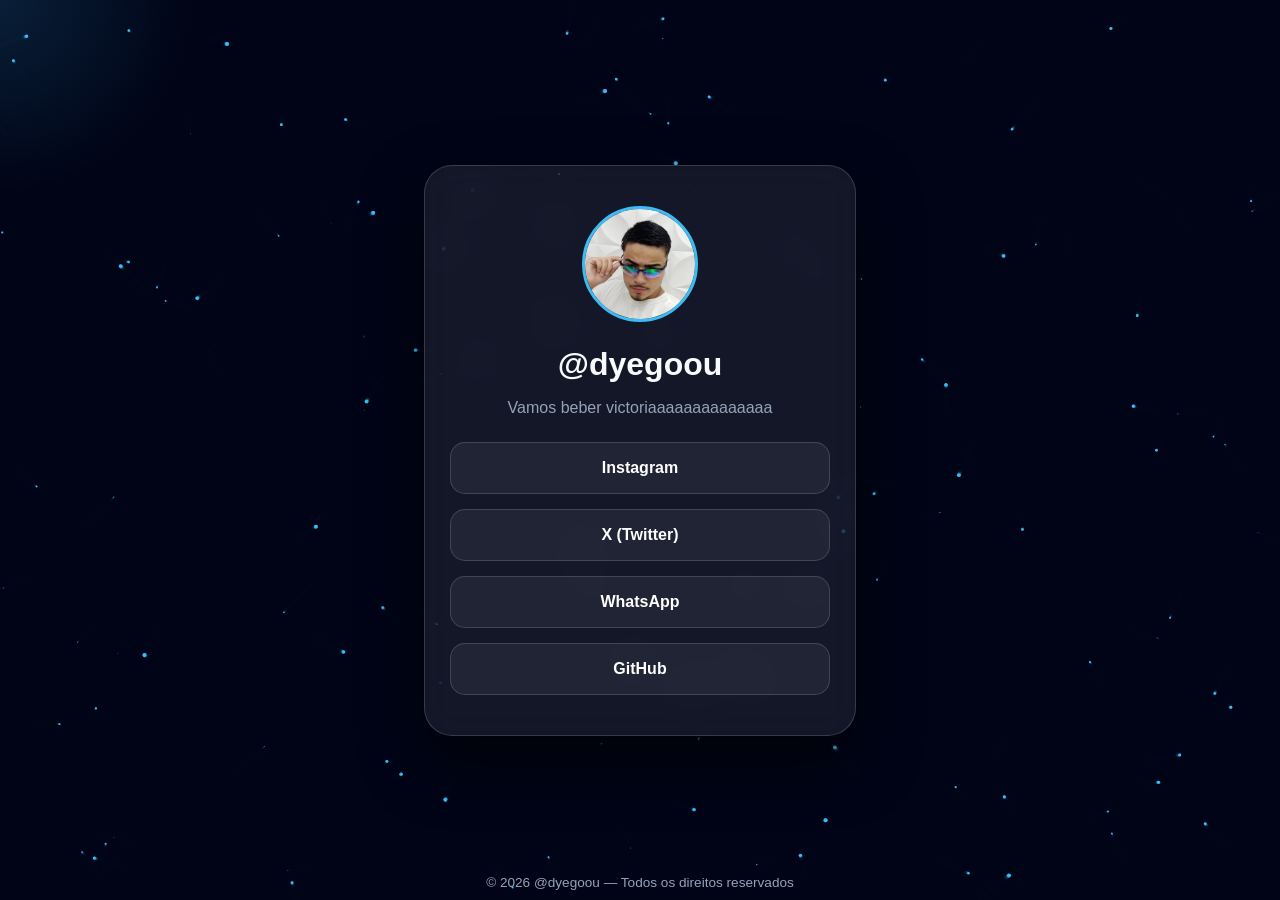
==== index.html @ 16190c2d "Added image download" ====
<!DOCTYPE html>
<html lang="pt-br">
<head>
<meta charset="UTF-8">
<meta name="viewport" content="width=device-width, initial-scale=1.0">
<link rel="icon" href="images/dyegoou.webp" type="image/webp">
<title>@dyegoou | Links</title>

<style>
:root {
    --bg-dark: #0f172a;
    --bg-secondary: #1e293b;
    --accent: #38bdf8;
    --text: #f8fafc;
}

body {
    margin: 0;
    font-family: 'Inter', sans-serif;
    color: var(--text);
    overflow: hidden;
    background: radial-gradient(circle at top, #1e293b, #020617);
}

/* CANVAS */
#bgCanvas {
    position: fixed;
    width: 100%;
    height: 100%;
    z-index: -1;
}

/* GLOW DO MOUSE */
.glow {
    position: fixed;
    width: 400px;
    height: 400px;
    background: radial-gradient(circle, rgba(56,189,248,0.15), transparent 70%);
    pointer-events: none;
    transform: translate(-50%, -50%);
}

/* CENTRALIZA */
.wrapper {
    display: flex;
    justify-content: center;
    align-items: center;
    height: 100vh;
}

/* CARD */
.container {
    width: 100%;
    max-width: 380px;
    text-align: center;
    padding: 40px 25px;
    border-radius: 28px;
    background: rgba(255,255,255,0.08);
    backdrop-filter: blur(18px);
    border: 1px solid rgba(255,255,255,0.15);
    box-shadow: 0 25px 60px rgba(0,0,0,0.6);
}

/* PERFIL */
.profile-img {
    width: 110px;
    height: 110px;
    border-radius: 50%;
    border: 3px solid var(--accent);
    margin-bottom: 20px;
    cursor: pointer;
    transition: 0.3s;
}

.profile-img:hover {
    transform: scale(1.1);
}

/* TEXTOS */
h1 { margin: 0; }
p { color: #94a3b8; }

/* LINKS */
.links {
    display: flex;
    flex-direction: column;
    gap: 15px;
    margin-top: 25px;
}

.link-card {
    padding: 16px;
    border-radius: 15px;
    text-decoration: none;
    color: white;
    font-weight: 600;
    background: rgba(255,255,255,0.06);
    border: 1px solid rgba(255,255,255,0.15);
    transition: 0.3s;
}

.link-card:hover {
    transform: translateY(-4px);
}

/* CORES VIVAS */
/* CORES VIVAS */
.instagram:hover {
    background: linear-gradient(45deg,#E1306C,#F77737);
    box-shadow: 0 0 20px #E1306C;
}

.x:hover {
    background: #000000;
    box-shadow: 0 0 20px #ffffff;
}

.github:hover {
    background: #171515;
    box-shadow: 0 0 20px #ffffff;
}

.whatsapp:hover {
    background: #25D366;
    box-shadow: 0 0 20px #25D366;
}

/* LIGHTBOX */
.image-overlay {
    display: none;
    position: fixed;
    inset: 0;

    /* FUNDO QUASE TRANSPARENTE */
    background: rgba(15, 23, 42, 0.15); /* leve tom escuro elegante */

    /* BLUR SUAVE */
    backdrop-filter: blur(8px);
    -webkit-backdrop-filter: blur(8px);

    justify-content: center;
    align-items: center;
}

/* IMAGE DOWNLOAD*/
.download-btn {
    position: absolute;
    top: 25px;
    right: 90px;

    width: 50px;
    height: 50px;

    border-radius: 50%;
    text-decoration: none;
    font-size: 22px;

    display: flex;
    align-items: center;
    justify-content: center;

    color: white;
    background: rgba(255,255,255,0.08);
    backdrop-filter: blur(10px);

    border: 1px solid rgba(255,255,255,0.2);

    transition: 0.3s;
}
    
.expanded-img {
    max-width: 85%;
    border-radius: 20px;
    transform: scale(0.7);
    transition: 0.3s;
}

.close-btn {
    position: absolute;
    top: 20px;
    right: 25px;
    font-size: 30px;
    cursor: pointer;
}

/* FOOTER */
footer {
    position: fixed;
    bottom: 10px;
    width: 100%;
    text-align: center;
    font-size: 0.85rem;
    color: #94a3b8;
}
</style>
</head>

<body>

<canvas id="bgCanvas"></canvas>
<div class="glow" id="glow"></div>

<div class="wrapper">
<div class="container">

<img src="images/dyegoou.webp" class="profile-img" id="profilePic">

<h1>@dyegoou</h1>
<p>Vamos beber victoriaaaaaaaaaaaaaa</p>

<div class="links">
    <a href="https://instagram.com/dyegoou" class="link-card instagram" target="_blank">Instagram</a>
    <a href="https://x.com/dyegoouu" class="link-card x" target="_blank">X (Twitter)</a>
    <a href="https://wa.me/11932078062" class="link-card whatsapp" target="_blank">WhatsApp</a>
    <a href="https://github.com/yShepherd" class="link-card github" target="_blank">GitHub</a>
</div>

</div>
</div>

<footer>
© 2026 @dyegoou — Todos os direitos reservados
</footer>

<div class="image-overlay" id="overlay">
    <span class="close-btn" id="closeBtn">&times;</span>
    
    <a href="images/dyegoou.webp" download class="download-btn">⬇</a>

    <img src="images/dyegoou.webp" class="expanded-img" id="fullImg">
</div>

<script>
/* FUNDO ESCURO COM PARTÍCULAS */
const canvas = document.getElementById("bgCanvas");
const ctx = canvas.getContext("2d");

canvas.width = innerWidth;
canvas.height = innerHeight;

let particles = [];

for (let i = 0; i < 150; i++) {
    particles.push({
        x: Math.random() * canvas.width,
        y: Math.random() * canvas.height,
        size: Math.random() * 2,
        speedX: Math.random() - 0.5,
        speedY: Math.random() - 0.5
    });
}

function animate() {
    ctx.fillStyle = "rgba(2,6,23,0.4)";
    ctx.fillRect(0, 0, canvas.width, canvas.height);

    particles.forEach(p => {
        p.x += p.speedX;
        p.y += p.speedY;

        if (p.x < 0 || p.x > canvas.width) p.speedX *= -1;
        if (p.y < 0 || p.y > canvas.height) p.speedY *= -1;

        ctx.beginPath();
        ctx.arc(p.x, p.y, p.size, 0, Math.PI * 2);
        ctx.fillStyle = "#38bdf8";
        ctx.fill();
    });

    requestAnimationFrame(animate);
}

animate();

/* GLOW DO MOUSE */
const glow = document.getElementById("glow");

document.addEventListener("mousemove", e => {
    glow.style.left = e.clientX + "px";
    glow.style.top = e.clientY + "px";
});

/* LIGHTBOX */
const profilePic = document.getElementById('profilePic');
const overlay = document.getElementById('overlay');
const closeBtn = document.getElementById('closeBtn');
const fullImg = document.getElementById('fullImg');

profilePic.onclick = () => {
    overlay.style.display = 'flex';
    setTimeout(() => fullImg.style.transform = 'scale(1)', 10);
};

function closeLightbox() {
    fullImg.style.transform = 'scale(0.7)';
    setTimeout(() => overlay.style.display = 'none', 300);
}

closeBtn.onclick = closeLightbox;

overlay.onclick = (e) => {
    if (e.target !== fullImg) closeLightbox();
};
</script>

</body>
</html>
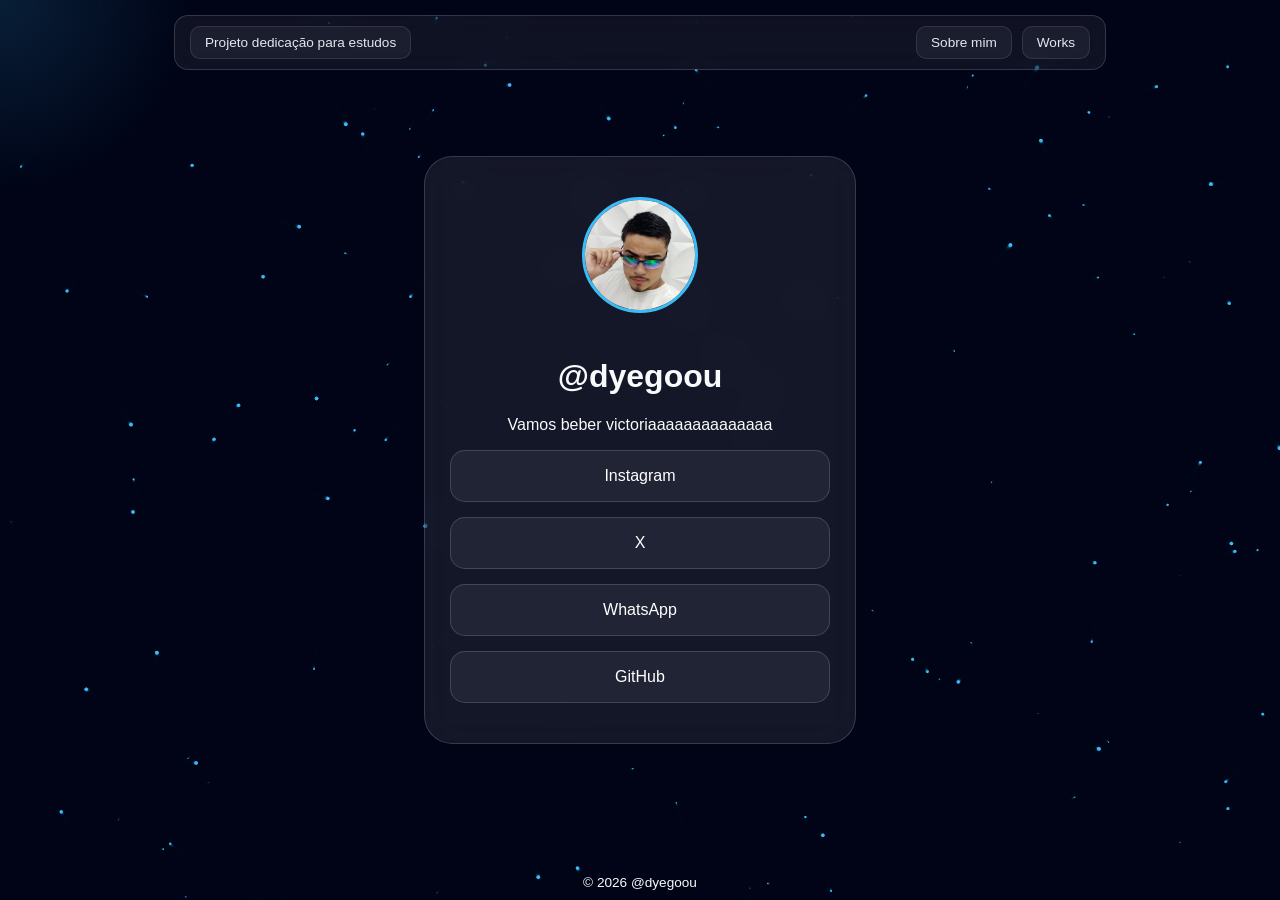
==== commit fd75f5d1: "Implement topbar for navigation and style updates Added a topbar for navigation and adjusted styles." ====
--- a/index.html
+++ b/index.html
@@ -22,6 +22,50 @@
     background: radial-gradient(circle at top, #1e293b, #020617);
 }
 
+/* ===== TOPBAR CORRIGIDA ===== */
+.topbar {
+    position: fixed;
+    top: 15px;
+    left: 50%;
+    transform: translateX(-50%);
+    width: 90%;
+    max-width: 900px;
+
+    display: flex;
+    justify-content: space-between;
+    align-items: center;
+
+    padding: 10px 15px;
+
+    border-radius: 14px;
+    background: rgba(255,255,255,0.06);
+    backdrop-filter: blur(15px);
+    border: 1px solid rgba(255,255,255,0.15);
+
+    z-index: 999;
+}
+
+.topbar a {
+    padding: 8px 14px;
+    border-radius: 10px;
+    background: rgba(255,255,255,0.05);
+    border: 1px solid rgba(255,255,255,0.1);
+    color: #e2e8f0;
+    text-decoration: none;
+    font-size: 0.85rem;
+    transition: 0.3s;
+}
+
+.topbar a:hover {
+    background: rgba(56,189,248,0.2);
+    color: var(--accent);
+}
+
+.topbar-right {
+    display: flex;
+    gap: 10px;
+}
+
 /* CANVAS */
 #bgCanvas {
     position: fixed;
@@ -30,7 +74,7 @@
     z-index: -1;
 }
 
-/* GLOW DO MOUSE */
+/* GLOW */
 .glow {
     position: fixed;
     width: 400px;
@@ -58,7 +102,6 @@
     background: rgba(255,255,255,0.08);
     backdrop-filter: blur(18px);
     border: 1px solid rgba(255,255,255,0.15);
-    box-shadow: 0 25px 60px rgba(0,0,0,0.6);
 }
 
 /* PERFIL */
@@ -69,105 +112,48 @@
     border: 3px solid var(--accent);
     margin-bottom: 20px;
     cursor: pointer;
-    transition: 0.3s;
-}
-
-.profile-img:hover {
-    transform: scale(1.1);
-}
-
-/* TEXTOS */
-h1 { margin: 0; }
-p { color: #94a3b8; }
+}
 
 /* LINKS */
 .links {
     display: flex;
     flex-direction: column;
     gap: 15px;
-    margin-top: 25px;
-}
-
+}
+
+/* BOTÕES */
 .link-card {
     padding: 16px;
     border-radius: 15px;
     text-decoration: none;
     color: white;
-    font-weight: 600;
     background: rgba(255,255,255,0.06);
     border: 1px solid rgba(255,255,255,0.15);
-    transition: 0.3s;
-}
-
-.link-card:hover {
-    transform: translateY(-4px);
-}
-
-/* CORES VIVAS */
-/* CORES VIVAS */
-.instagram:hover {
-    background: linear-gradient(45deg,#E1306C,#F77737);
-    box-shadow: 0 0 20px #E1306C;
-}
-
-.x:hover {
-    background: #000000;
-    box-shadow: 0 0 20px #ffffff;
-}
-
-.github:hover {
-    background: #171515;
-    box-shadow: 0 0 20px #ffffff;
-}
-
-.whatsapp:hover {
-    background: #25D366;
-    box-shadow: 0 0 20px #25D366;
-}
+}
+
+/* CORES */
+.instagram:hover { background: #E1306C; }
+.x:hover { background: #000; }
+.whatsapp:hover { background: #25D366; }
+.github:hover { background: #171515; }
 
 /* LIGHTBOX */
 .image-overlay {
     display: none;
     position: fixed;
     inset: 0;
-
-    /* FUNDO QUASE TRANSPARENTE */
-    background: rgba(15, 23, 42, 0.15); /* leve tom escuro elegante */
-
-    /* BLUR SUAVE */
-    backdrop-filter: blur(8px);
-    -webkit-backdrop-filter: blur(8px);
-
+    background: rgba(15, 23, 42, 0.12);
+    backdrop-filter: blur(10px);
     justify-content: center;
     align-items: center;
 }
 
-/* IMAGE DOWNLOAD*/
 .download-btn {
     position: absolute;
     top: 25px;
     right: 90px;
-
-    width: 50px;
-    height: 50px;
-
-    border-radius: 50%;
-    text-decoration: none;
-    font-size: 22px;
-
-    display: flex;
-    align-items: center;
-    justify-content: center;
-
-    color: white;
-    background: rgba(255,255,255,0.08);
-    backdrop-filter: blur(10px);
-
-    border: 1px solid rgba(255,255,255,0.2);
-
-    transition: 0.3s;
-}
-    
+}
+
 .expanded-img {
     max-width: 85%;
     border-radius: 20px;
@@ -190,13 +176,20 @@
     width: 100%;
     text-align: center;
     font-size: 0.85rem;
-    color: #94a3b8;
 }
 </style>
 </head>
 
 <body>
 
+<div class="topbar">
+    <a href="index.html">Projeto dedicação para estudos</a>
+    <div class="topbar-right">
+        <a href="aboutme.html">Sobre mim</a>
+        <a href="works.html">Works</a>
+    </div>
+</div>
+
 <canvas id="bgCanvas"></canvas>
 <div class="glow" id="glow"></div>
 
@@ -209,99 +202,80 @@
 <p>Vamos beber victoriaaaaaaaaaaaaaa</p>
 
 <div class="links">
-    <a href="https://instagram.com/dyegoou" class="link-card instagram" target="_blank">Instagram</a>
-    <a href="https://x.com/dyegoouu" class="link-card x" target="_blank">X (Twitter)</a>
-    <a href="https://wa.me/11932078062" class="link-card whatsapp" target="_blank">WhatsApp</a>
-    <a href="https://github.com/yShepherd" class="link-card github" target="_blank">GitHub</a>
-</div>
-
-</div>
-</div>
-
-<footer>
-© 2026 @dyegoou — Todos os direitos reservados
-</footer>
+<a href="https://instagram.com/dyegoou" class="link-card instagram">Instagram</a>
+<a href="https://x.com/dyegoouu" class="link-card x">X</a>
+<a href="https://wa.me/11932078062" class="link-card whatsapp">WhatsApp</a>
+<a href="https://github.com/yShepherd" class="link-card github">GitHub</a>
+</div>
+
+</div>
+</div>
+
+<footer>© 2026 @dyegoou</footer>
 
 <div class="image-overlay" id="overlay">
-    <span class="close-btn" id="closeBtn">&times;</span>
-    
-    <a href="images/dyegoou.webp" download class="download-btn">⬇</a>
-
-    <img src="images/dyegoou.webp" class="expanded-img" id="fullImg">
+<span class="close-btn" id="closeBtn">&times;</span>
+<a href="images/dyegoou.webp" download class="download-btn">⬇</a>
+<img src="images/dyegoou.webp" class="expanded-img" id="fullImg">
 </div>
 
 <script>
-/* FUNDO ESCURO COM PARTÍCULAS */
+// SEU JS ORIGINAL (mantido)
 const canvas = document.getElementById("bgCanvas");
 const ctx = canvas.getContext("2d");
-
 canvas.width = innerWidth;
 canvas.height = innerHeight;
 
 let particles = [];
-
 for (let i = 0; i < 150; i++) {
-    particles.push({
-        x: Math.random() * canvas.width,
-        y: Math.random() * canvas.height,
-        size: Math.random() * 2,
-        speedX: Math.random() - 0.5,
-        speedY: Math.random() - 0.5
-    });
-}
-
-function animate() {
-    ctx.fillStyle = "rgba(2,6,23,0.4)";
-    ctx.fillRect(0, 0, canvas.width, canvas.height);
-
-    particles.forEach(p => {
-        p.x += p.speedX;
-        p.y += p.speedY;
-
-        if (p.x < 0 || p.x > canvas.width) p.speedX *= -1;
-        if (p.y < 0 || p.y > canvas.height) p.speedY *= -1;
-
-        ctx.beginPath();
-        ctx.arc(p.x, p.y, p.size, 0, Math.PI * 2);
-        ctx.fillStyle = "#38bdf8";
-        ctx.fill();
-    });
-
-    requestAnimationFrame(animate);
-}
-
+particles.push({
+x: Math.random()*canvas.width,
+y: Math.random()*canvas.height,
+size: Math.random()*2,
+speedX: Math.random()-0.5,
+speedY: Math.random()-0.5
+});
+}
+
+function animate(){
+ctx.fillStyle="rgba(2,6,23,0.4)";
+ctx.fillRect(0,0,canvas.width,canvas.height);
+particles.forEach(p=>{
+p.x+=p.speedX;
+p.y+=p.speedY;
+ctx.beginPath();
+ctx.arc(p.x,p.y,p.size,0,Math.PI*2);
+ctx.fillStyle="#38bdf8";
+ctx.fill();
+});
+requestAnimationFrame(animate);
+}
 animate();
 
-/* GLOW DO MOUSE */
-const glow = document.getElementById("glow");
-
-document.addEventListener("mousemove", e => {
-    glow.style.left = e.clientX + "px";
-    glow.style.top = e.clientY + "px";
+const glow=document.getElementById("glow");
+document.addEventListener("mousemove",e=>{
+glow.style.left=e.clientX+"px";
+glow.style.top=e.clientY+"px";
 });
 
-/* LIGHTBOX */
-const profilePic = document.getElementById('profilePic');
-const overlay = document.getElementById('overlay');
-const closeBtn = document.getElementById('closeBtn');
-const fullImg = document.getElementById('fullImg');
-
-profilePic.onclick = () => {
-    overlay.style.display = 'flex';
-    setTimeout(() => fullImg.style.transform = 'scale(1)', 10);
+const profilePic=document.getElementById('profilePic');
+const overlay=document.getElementById('overlay');
+const closeBtn=document.getElementById('closeBtn');
+const fullImg=document.getElementById('fullImg');
+
+profilePic.onclick=()=>{
+overlay.style.display='flex';
+setTimeout(()=>fullImg.style.transform='scale(1)',10);
 };
 
-function closeLightbox() {
-    fullImg.style.transform = 'scale(0.7)';
-    setTimeout(() => overlay.style.display = 'none', 300);
-}
-
-closeBtn.onclick = closeLightbox;
-
-overlay.onclick = (e) => {
-    if (e.target !== fullImg) closeLightbox();
-};
+function closeLightbox(){
+fullImg.style.transform='scale(0.7)';
+setTimeout(()=>overlay.style.display='none',300);
+}
+
+closeBtn.onclick=closeLightbox;
+overlay.onclick=(e)=>{if(e.target!==fullImg)closeLightbox();}
 </script>
 
 </body>
-</html>
+</html>    
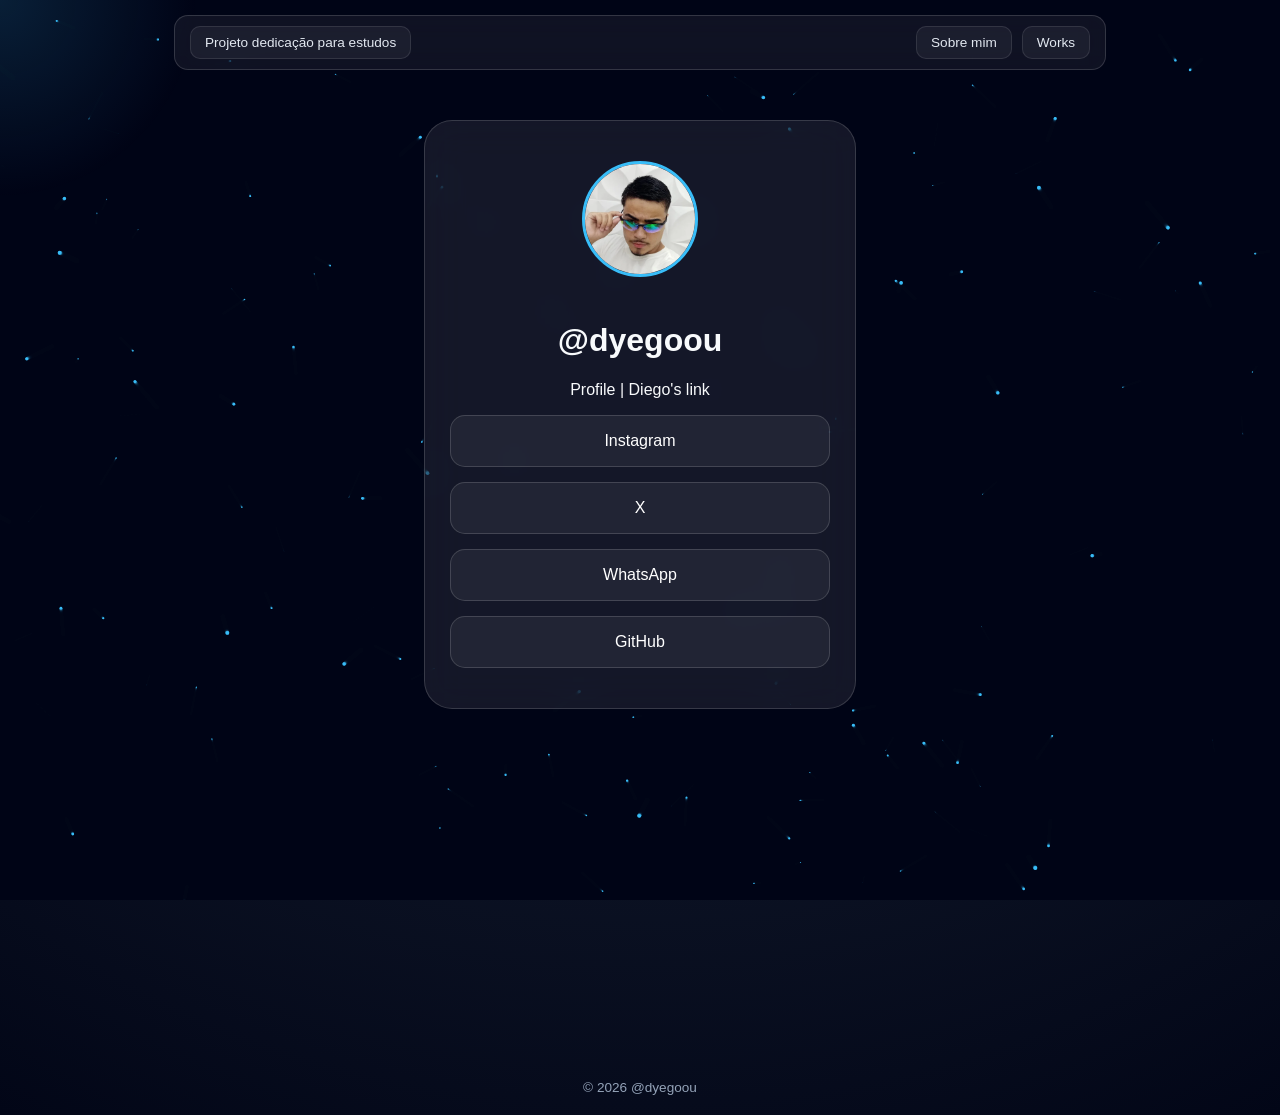
==== commit 5c0c3bfb: "Refactor index.html for improved layout and styles Updated the HTML structure and styles for better " ====
--- a/index.html
+++ b/index.html
@@ -4,7 +4,7 @@
 <meta charset="UTF-8">
 <meta name="viewport" content="width=device-width, initial-scale=1.0">
 <link rel="icon" href="images/dyegoou.webp" type="image/webp">
-<title>@dyegoou | Links</title>
+<title>@dyegoou | devLinks</title>
 
 <style>
 :root {
@@ -12,17 +12,25 @@
     --bg-secondary: #1e293b;
     --accent: #38bdf8;
     --text: #f8fafc;
-}
-
+
+}
 body {
     margin: 0;
     font-family: 'Inter', sans-serif;
     color: var(--text);
-    overflow: hidden;
+    overflow-x: hidden;
+    overflow-y: auto;
     background: radial-gradient(circle at top, #1e293b, #020617);
 }
 
 /* ===== TOPBAR CORRIGIDA ===== */
+
+.topbar.hidden {
+    opacity: 0;
+    pointer-events: none;
+    transition: 0.3s;
+}
+
 .topbar {
     position: fixed;
     top: 15px;
@@ -88,8 +96,9 @@
 .wrapper {
     display: flex;
     justify-content: center;
-    align-items: center;
-    height: 100vh;
+    align-items: flex-start;
+    min-height: 100vh;
+    padding-top: 120px;
 }
 
 /* CARD */
@@ -171,11 +180,11 @@
 
 /* FOOTER */
 footer {
-    position: fixed;
-    bottom: 10px;
-    width: 100%;
+    margin-top: 40px;
+    padding: 20px 0;
     text-align: center;
     font-size: 0.85rem;
+    color: #94a3b8
 }
 </style>
 </head>
@@ -199,7 +208,7 @@
 <img src="images/dyegoou.webp" class="profile-img" id="profilePic">
 
 <h1>@dyegoou</h1>
-<p>Vamos beber victoriaaaaaaaaaaaaaa</p>
+<p>Profile | Diego's link</p>
 
 <div class="links">
 <a href="https://instagram.com/dyegoou" class="link-card instagram">Instagram</a>
@@ -262,20 +271,23 @@
 const overlay=document.getElementById('overlay');
 const closeBtn=document.getElementById('closeBtn');
 const fullImg=document.getElementById('fullImg');
-
-profilePic.onclick=()=>{
-overlay.style.display='flex';
-setTimeout(()=>fullImg.style.transform='scale(1)',10);
+const topbar=document.querySelector('.topbar');
+
+profilePic.onclick = () => {
+    overlay.style.display = 'flex';
+    topbar.classList.add('hidden'); // REMOVE THE TOP
+    setTimeout(() => fullImg.style.transform = 'scale(1)', 10);
 };
 
 function closeLightbox(){
-fullImg.style.transform='scale(0.7)';
-setTimeout(()=>overlay.style.display='none',300);
-}
+fullImg.style.transform = 'scale(0.7)';
+topbar.classList.remove('hidden'); // RE-ADD THE TOP
+setTimeout(() => overlay.style.display = 'none', 300);
+}  
 
 closeBtn.onclick=closeLightbox;
 overlay.onclick=(e)=>{if(e.target!==fullImg)closeLightbox();}
 </script>
 
 </body>
-</html>    
+</html>
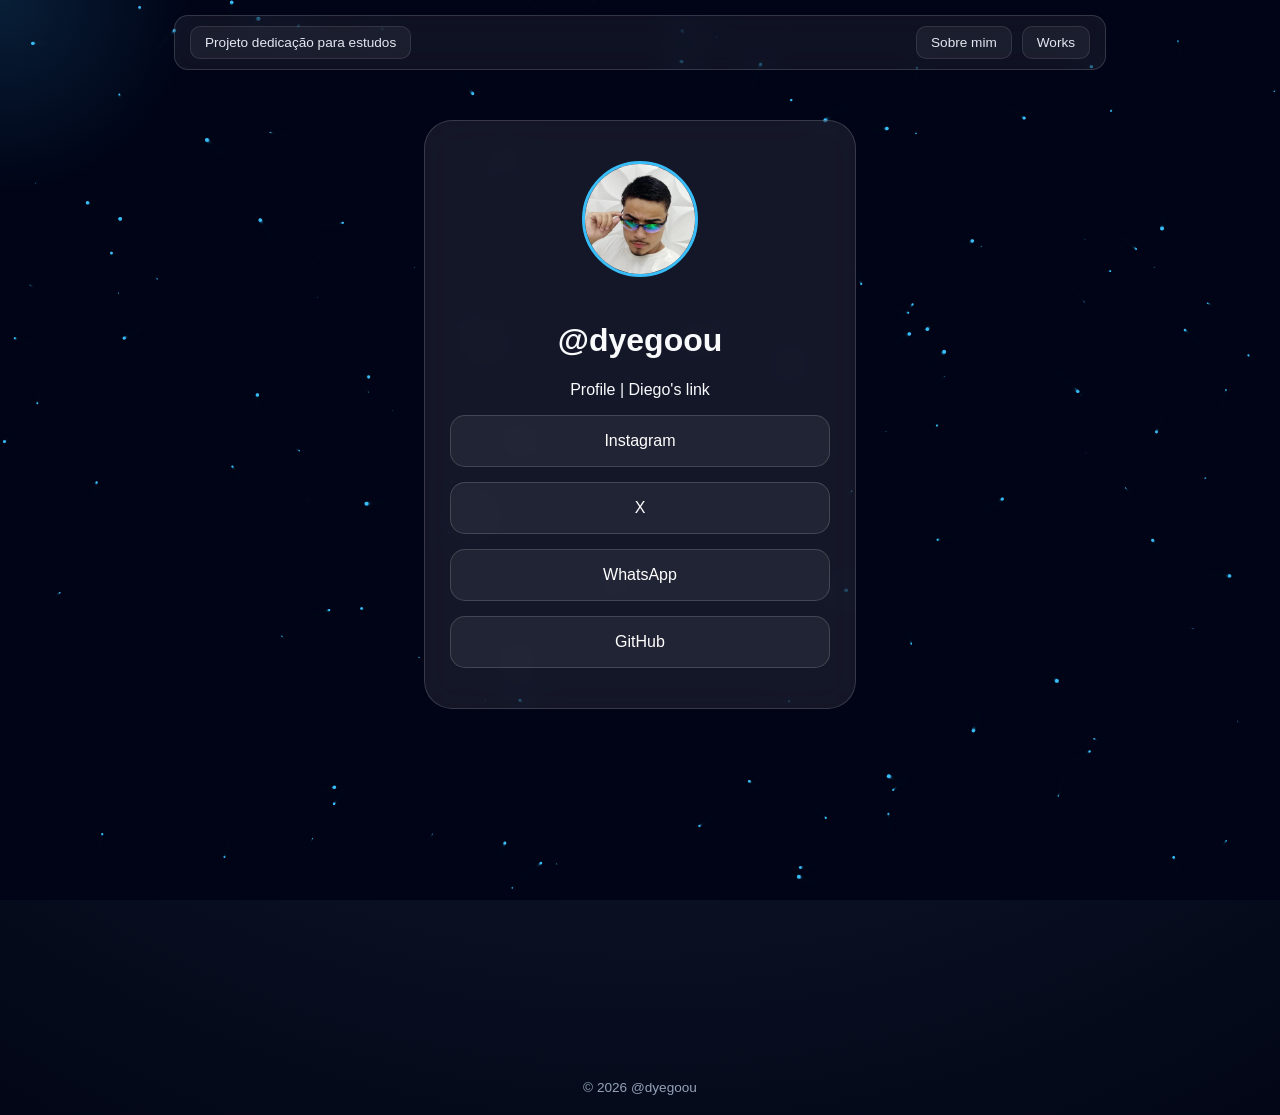
==== commit e85ca243: "Fix HTML encoding issues in index.html" ====
--- a/index.html
+++ b/index.html
@@ -211,10 +211,10 @@
 <p>Profile | Diego's link</p>
 
 <div class="links">
-<a href="https://instagram.com/dyegoou" class="link-card instagram">Instagram</a>
-<a href="https://x.com/dyegoouu" class="link-card x">X</a>
-<a href="https://wa.me/11932078062" class="link-card whatsapp">WhatsApp</a>
-<a href="https://github.com/yShepherd" class="link-card github">GitHub</a>
+<a href="https://instagram.com/dyegoou" class="link-card instagram" target="_blank" rel="noopener noreferrer">Instagram</a>
+<a href="https://x.com/dyegoouu" class="link-card x" target="_blank" rel="noopener noreferrer">X</a>
+<a href="https://wa.me/11932078062" class="link-card whatsapp" target="_blank" rel="noopener noreferrer">WhatsApp</a>
+<a href="https://github.com/dyegoou" class="link-card github" target="_blank" rel="noopener noreferrer">GitHub</a>
 </div>
 
 </div>
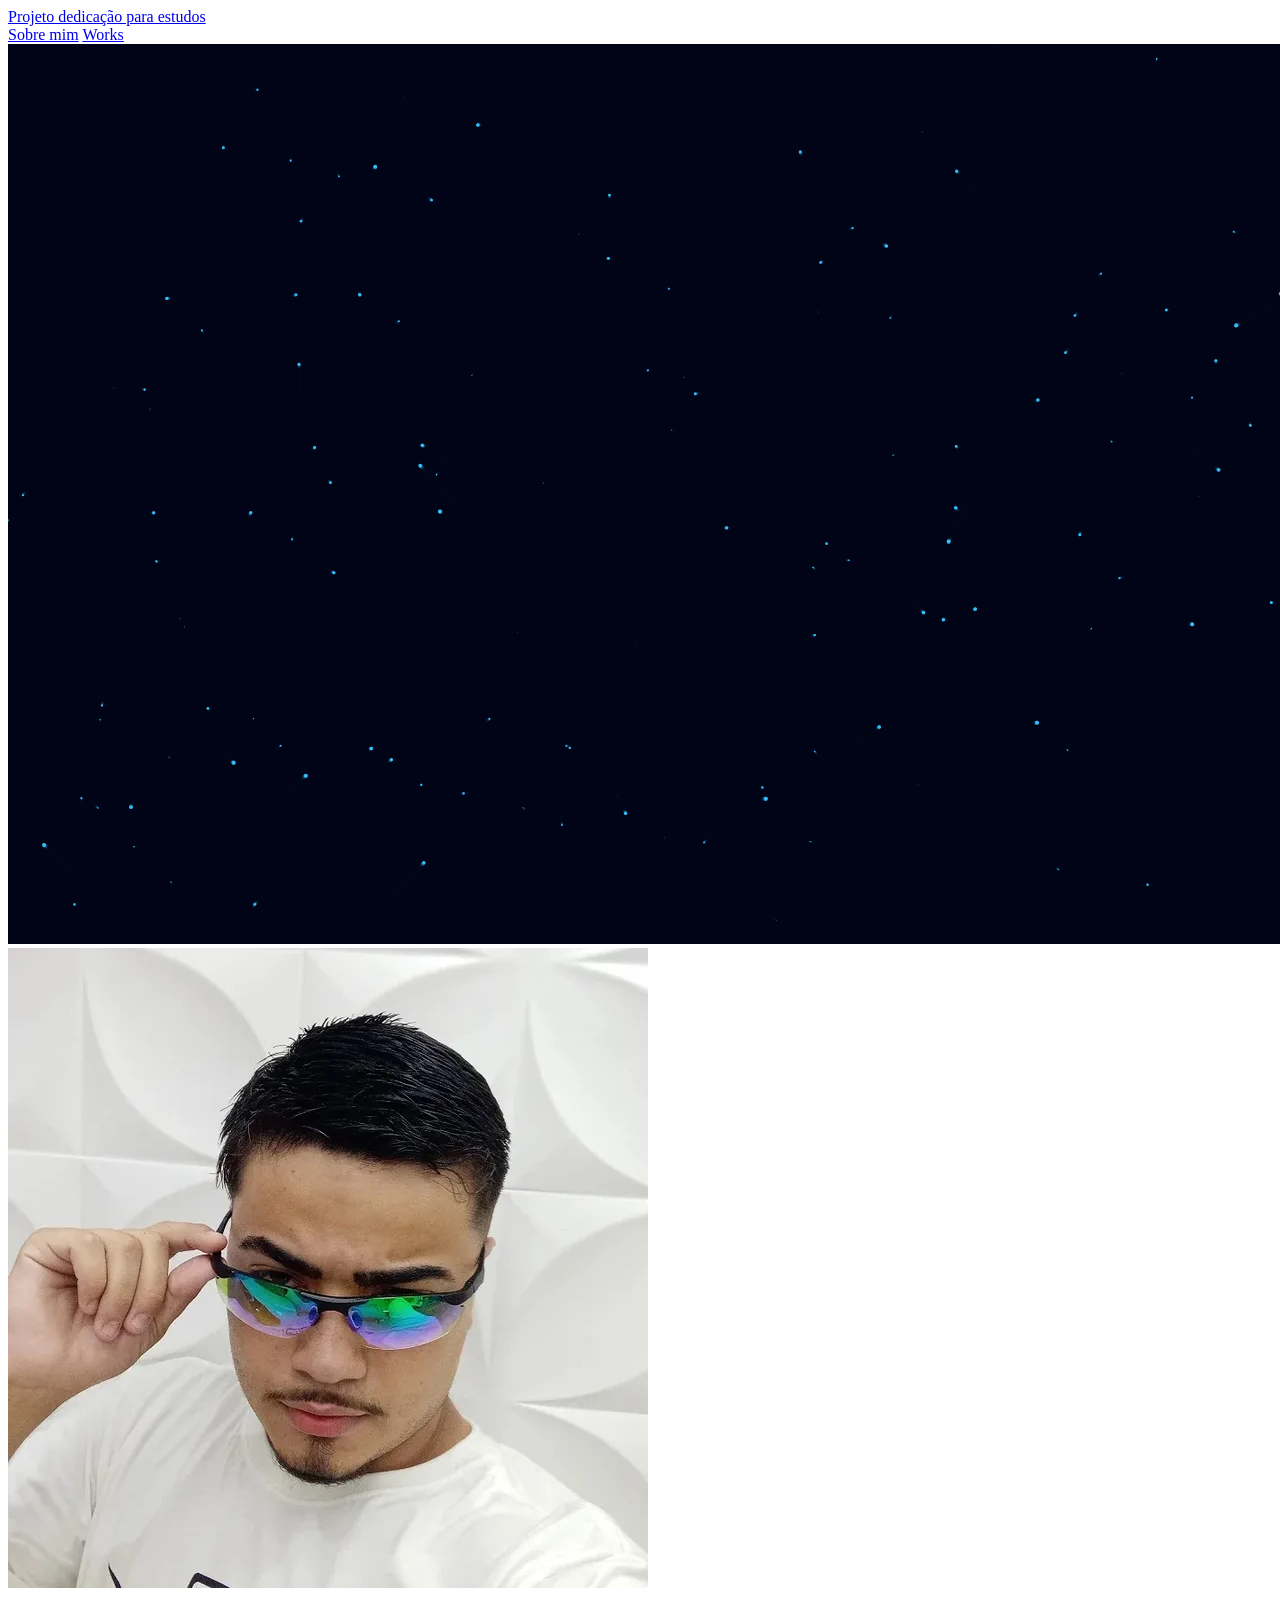
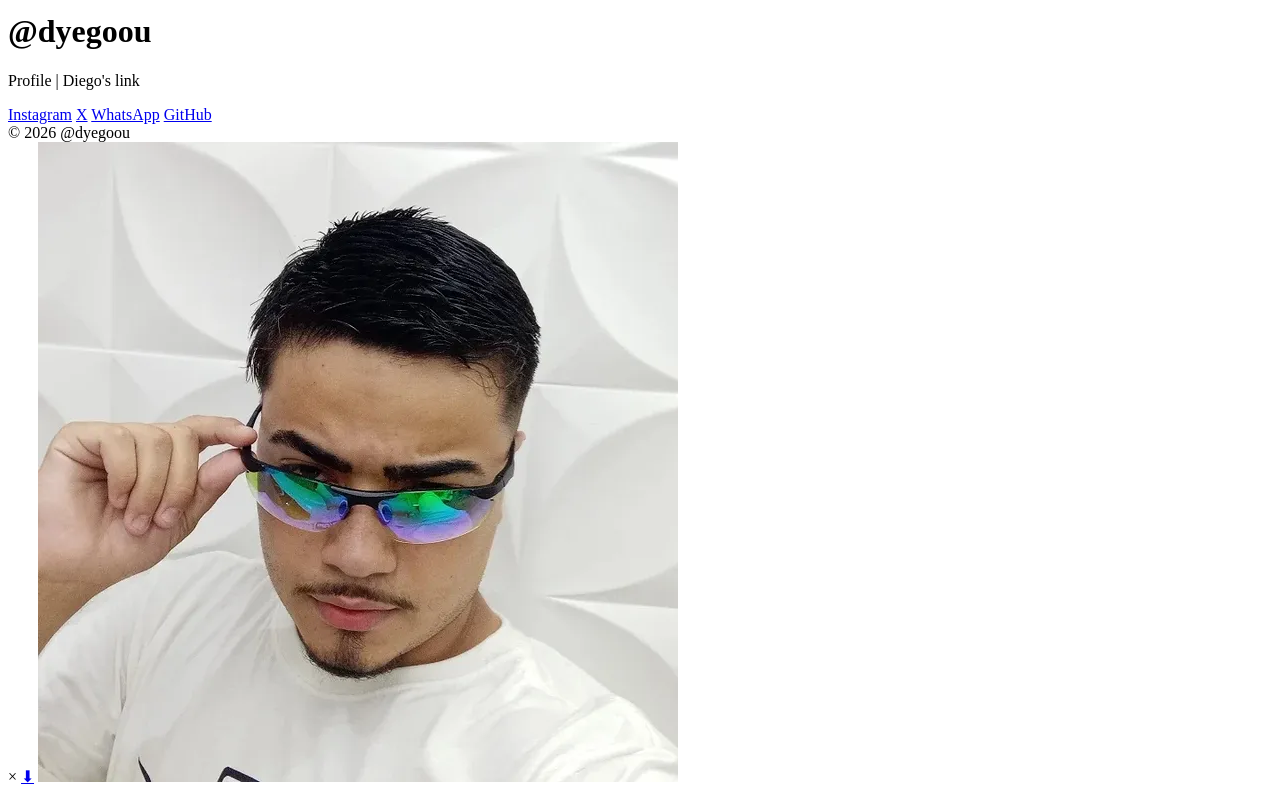
==== commit a892bd13: "Refactor index.html to use external stylesheet Removed old HTML structure and replaced with a new la" ====
--- a/index.html
+++ b/index.html
@@ -4,189 +4,9 @@
 <meta charset="UTF-8">
 <meta name="viewport" content="width=device-width, initial-scale=1.0">
 <link rel="icon" href="images/dyegoou.webp" type="image/webp">
+<link rel="stylesheet" href="style.css">
 <title>@dyegoou | devLinks</title>
 
-<style>
-:root {
-    --bg-dark: #0f172a;
-    --bg-secondary: #1e293b;
-    --accent: #38bdf8;
-    --text: #f8fafc;
-
-}
-body {
-    margin: 0;
-    font-family: 'Inter', sans-serif;
-    color: var(--text);
-    overflow-x: hidden;
-    overflow-y: auto;
-    background: radial-gradient(circle at top, #1e293b, #020617);
-}
-
-/* ===== TOPBAR CORRIGIDA ===== */
-
-.topbar.hidden {
-    opacity: 0;
-    pointer-events: none;
-    transition: 0.3s;
-}
-
-.topbar {
-    position: fixed;
-    top: 15px;
-    left: 50%;
-    transform: translateX(-50%);
-    width: 90%;
-    max-width: 900px;
-
-    display: flex;
-    justify-content: space-between;
-    align-items: center;
-
-    padding: 10px 15px;
-
-    border-radius: 14px;
-    background: rgba(255,255,255,0.06);
-    backdrop-filter: blur(15px);
-    border: 1px solid rgba(255,255,255,0.15);
-
-    z-index: 999;
-}
-
-.topbar a {
-    padding: 8px 14px;
-    border-radius: 10px;
-    background: rgba(255,255,255,0.05);
-    border: 1px solid rgba(255,255,255,0.1);
-    color: #e2e8f0;
-    text-decoration: none;
-    font-size: 0.85rem;
-    transition: 0.3s;
-}
-
-.topbar a:hover {
-    background: rgba(56,189,248,0.2);
-    color: var(--accent);
-}
-
-.topbar-right {
-    display: flex;
-    gap: 10px;
-}
-
-/* CANVAS */
-#bgCanvas {
-    position: fixed;
-    width: 100%;
-    height: 100%;
-    z-index: -1;
-}
-
-/* GLOW */
-.glow {
-    position: fixed;
-    width: 400px;
-    height: 400px;
-    background: radial-gradient(circle, rgba(56,189,248,0.15), transparent 70%);
-    pointer-events: none;
-    transform: translate(-50%, -50%);
-}
-
-/* CENTRALIZA */
-.wrapper {
-    display: flex;
-    justify-content: center;
-    align-items: flex-start;
-    min-height: 100vh;
-    padding-top: 120px;
-}
-
-/* CARD */
-.container {
-    width: 100%;
-    max-width: 380px;
-    text-align: center;
-    padding: 40px 25px;
-    border-radius: 28px;
-    background: rgba(255,255,255,0.08);
-    backdrop-filter: blur(18px);
-    border: 1px solid rgba(255,255,255,0.15);
-}
-
-/* PERFIL */
-.profile-img {
-    width: 110px;
-    height: 110px;
-    border-radius: 50%;
-    border: 3px solid var(--accent);
-    margin-bottom: 20px;
-    cursor: pointer;
-}
-
-/* LINKS */
-.links {
-    display: flex;
-    flex-direction: column;
-    gap: 15px;
-}
-
-/* BOTÕES */
-.link-card {
-    padding: 16px;
-    border-radius: 15px;
-    text-decoration: none;
-    color: white;
-    background: rgba(255,255,255,0.06);
-    border: 1px solid rgba(255,255,255,0.15);
-}
-
-/* CORES */
-.instagram:hover { background: #E1306C; }
-.x:hover { background: #000; }
-.whatsapp:hover { background: #25D366; }
-.github:hover { background: #171515; }
-
-/* LIGHTBOX */
-.image-overlay {
-    display: none;
-    position: fixed;
-    inset: 0;
-    background: rgba(15, 23, 42, 0.12);
-    backdrop-filter: blur(10px);
-    justify-content: center;
-    align-items: center;
-}
-
-.download-btn {
-    position: absolute;
-    top: 25px;
-    right: 90px;
-}
-
-.expanded-img {
-    max-width: 85%;
-    border-radius: 20px;
-    transform: scale(0.7);
-    transition: 0.3s;
-}
-
-.close-btn {
-    position: absolute;
-    top: 20px;
-    right: 25px;
-    font-size: 30px;
-    cursor: pointer;
-}
-
-/* FOOTER */
-footer {
-    margin-top: 40px;
-    padding: 20px 0;
-    text-align: center;
-    font-size: 0.85rem;
-    color: #94a3b8
-}
-</style>
 </head>
 
 <body>
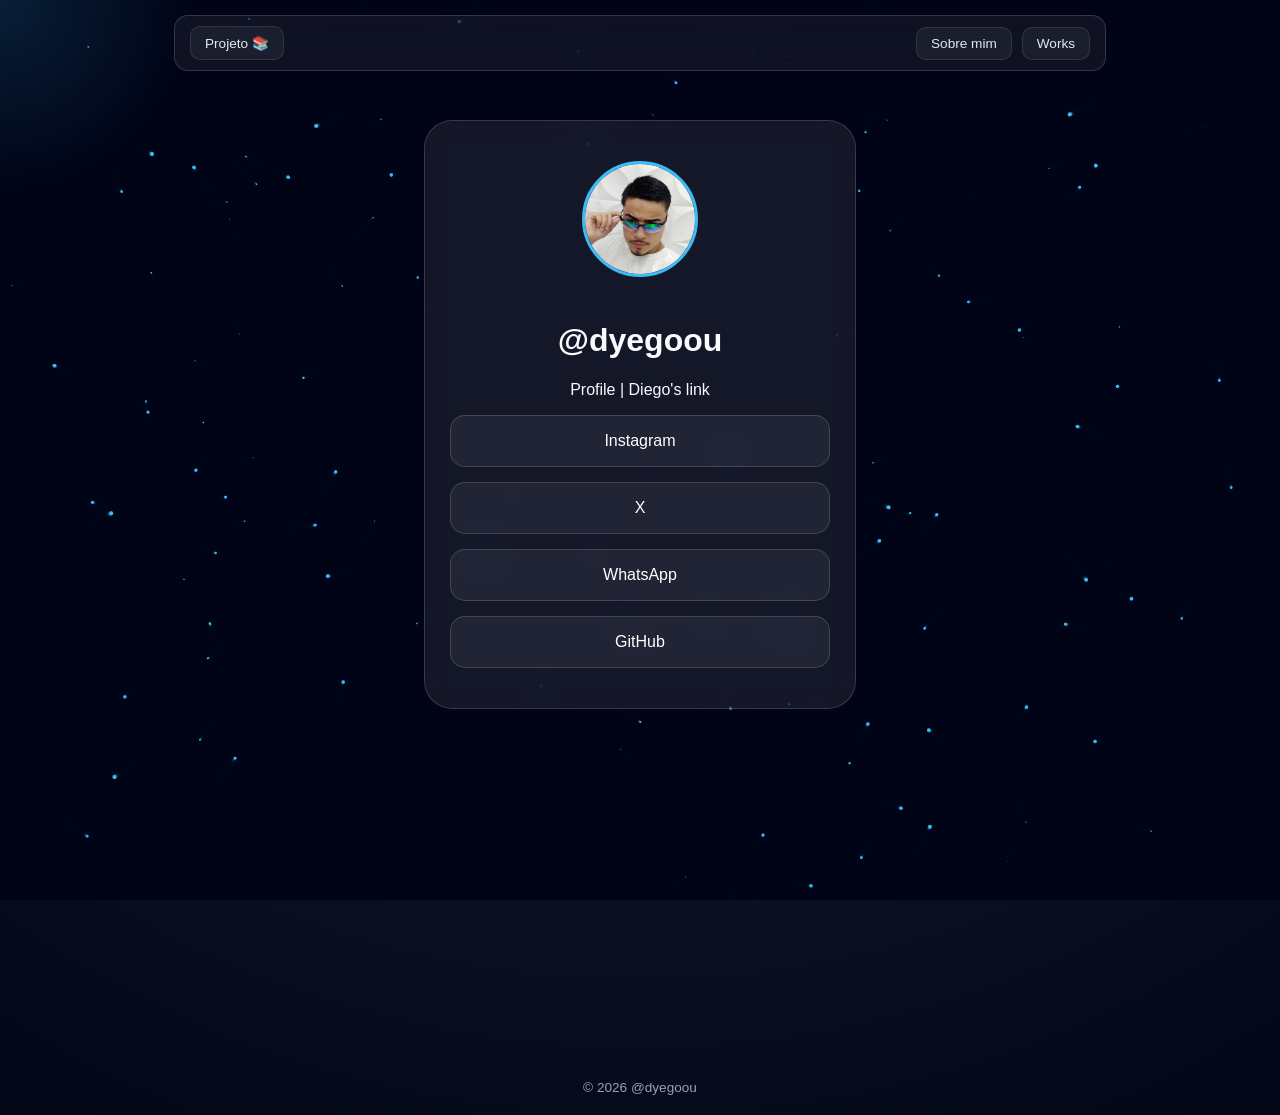
==== commit 9619e02e: "Enhance index.html with mobile menu and structure Added mobile menu toggle functionality and improve" ====
--- a/index.html
+++ b/index.html
@@ -6,17 +6,23 @@
 <link rel="icon" href="images/dyegoou.webp" type="image/webp">
 <link rel="stylesheet" href="style.css">
 <title>@dyegoou | devLinks</title>
-
 </head>
 
 <body>
 
+<!-- TOPBAR -->
 <div class="topbar">
-    <a href="index.html">Projeto dedicação para estudos</a>
-    <div class="topbar-right">
+
+    <a href="index.html" class="logo">Projeto 📚</a>
+
+    <!-- BOTÃO MOBILE -->
+    <div class="menu-toggle" id="menuToggle">☰</div>
+
+    <div class="topbar-right" id="menu">
         <a href="aboutme.html">Sobre mim</a>
         <a href="works.html">Works</a>
     </div>
+
 </div>
 
 <canvas id="bgCanvas"></canvas>
@@ -42,6 +48,7 @@
 
 <footer>© 2026 @dyegoou</footer>
 
+<!-- LIGHTBOX -->
 <div class="image-overlay" id="overlay">
 <span class="close-btn" id="closeBtn">&times;</span>
 <a href="images/dyegoou.webp" download class="download-btn">⬇</a>
@@ -49,13 +56,15 @@
 </div>
 
 <script>
-// SEU JS ORIGINAL (mantido)
+/* PARTICULAS */
 const canvas = document.getElementById("bgCanvas");
 const ctx = canvas.getContext("2d");
+
 canvas.width = innerWidth;
 canvas.height = innerHeight;
 
 let particles = [];
+
 for (let i = 0; i < 150; i++) {
 particles.push({
 x: Math.random()*canvas.width,
@@ -69,24 +78,30 @@
 function animate(){
 ctx.fillStyle="rgba(2,6,23,0.4)";
 ctx.fillRect(0,0,canvas.width,canvas.height);
+
 particles.forEach(p=>{
 p.x+=p.speedX;
 p.y+=p.speedY;
+
 ctx.beginPath();
 ctx.arc(p.x,p.y,p.size,0,Math.PI*2);
 ctx.fillStyle="#38bdf8";
 ctx.fill();
 });
+
 requestAnimationFrame(animate);
 }
 animate();
 
+/* GLOW */
 const glow=document.getElementById("glow");
+
 document.addEventListener("mousemove",e=>{
 glow.style.left=e.clientX+"px";
 glow.style.top=e.clientY+"px";
 });
 
+/* LIGHTBOX */
 const profilePic=document.getElementById('profilePic');
 const overlay=document.getElementById('overlay');
 const closeBtn=document.getElementById('closeBtn');
@@ -94,19 +109,30 @@
 const topbar=document.querySelector('.topbar');
 
 profilePic.onclick = () => {
-    overlay.style.display = 'flex';
-    topbar.classList.add('hidden'); // REMOVE THE TOP
-    setTimeout(() => fullImg.style.transform = 'scale(1)', 10);
+overlay.style.display = 'flex';
+topbar.classList.add('hidden');
+setTimeout(() => fullImg.style.transform = 'scale(1)', 10);
 };
 
 function closeLightbox(){
 fullImg.style.transform = 'scale(0.7)';
-topbar.classList.remove('hidden'); // RE-ADD THE TOP
+topbar.classList.remove('hidden');
 setTimeout(() => overlay.style.display = 'none', 300);
-}  
+}
 
 closeBtn.onclick=closeLightbox;
-overlay.onclick=(e)=>{if(e.target!==fullImg)closeLightbox();}
+
+overlay.onclick=(e)=>{
+if(e.target!==fullImg)closeLightbox();
+};
+
+/* MENU MOBILE */
+const toggle = document.getElementById("menuToggle");
+const menu = document.getElementById("menu");
+
+toggle.addEventListener("click", () => {
+menu.classList.toggle("active");
+});
 </script>
 
 </body>
--- a/style.css
+++ b/style.css
@@ -0,0 +1,445 @@
+:root {
+    --accent: #38bdf8;
+    --text: #f8fafc;
+}
+
+body {
+    margin: 0;
+    font-family: 'Inter', sans-serif;
+    color: var(--text);
+    overflow: hidden;
+    background: radial-gradient(circle at top, #1e293b, #020617);
+}
+
+/* TOPBAR */
+.topbar {
+    position: fixed;
+    top: 15px;
+    left: 50%;
+    transform: translateX(-50%);
+    width: 90%;
+    max-width: 900px;
+
+    display: flex;
+    justify-content: space-between;
+    align-items: center;
+
+    padding: 10px 15px;
+
+    border-radius: 14px;
+    background: rgba(255,255,255,0.06);
+    backdrop-filter: blur(15px);
+    border: 1px solid rgba(255,255,255,0.15);
+
+    z-index: 999;
+}
+
+.topbar a {
+    padding: 8px 14px;
+    border-radius: 10px;
+    background: rgba(255,255,255,0.05);
+    border: 1px solid rgba(255,255,255,0.1);
+    color: #e2e8f0;
+    text-decoration: none;
+    font-size: 0.85rem;
+}
+
+.topbar a:hover {
+    background: rgba(56,189,248,0.2);
+    color: var(--accent);
+}
+
+.topbar-right {
+    display: flex;
+    gap: 10px;
+}
+
+/* CANVAS */
+#bgCanvas {
+    position: fixed;
+    width: 100%;
+    height: 100%;
+    z-index: -1;
+}
+
+/* GLOW */
+.glow {
+    position: fixed;
+    width: 400px;
+    height: 400px;
+    background: radial-gradient(circle, rgba(56,189,248,0.15), transparent 70%);
+    pointer-events: none;
+    transform: translate(-50%, -50%);
+}
+
+/* CONTAINER */
+.wrapper {
+    display: flex;
+    justify-content: center;
+    align-items: center;
+    height: 100vh;
+}
+
+.container {
+    max-width: 700px;
+    text-align: center;
+    padding: 40px;
+    border-radius: 20px;
+    background: rgba(255,255,255,0.08);
+    backdrop-filter: blur(15px);
+    border: 1px solid rgba(255,255,255,0.1);
+}
+
+/* CARDS */
+.work {
+    margin-top: 20px;
+    padding: 20px;
+    border-radius: 15px;
+    background: rgba(255,255,255,0.08);
+    border: 1px solid rgba(255,255,255,0.1);
+    transition: 0.3s;
+}
+
+.work:hover {
+    transform: translateY(-5px);
+    border-color: rgba(56,189,248,0.4);
+}
+
+:root {
+    --accent: #38bdf8;
+    --text: #f8fafc;
+}
+
+body {
+    margin: 0;
+    font-family: 'Inter', sans-serif;
+    color: var(--text);
+    overflow: hidden;
+    background: radial-gradient(circle at top, #1e293b, #020617);
+}
+
+/* TOPBAR */
+.topbar {
+    position: fixed;
+    top: 15px;
+    left: 50%;
+    transform: translateX(-50%);
+    width: 90%;
+    max-width: 900px;
+
+    display: flex;
+    justify-content: space-between;
+    align-items: center;
+
+    padding: 10px 15px;
+
+    border-radius: 14px;
+    background: rgba(255,255,255,0.06);
+    backdrop-filter: blur(15px);
+    border: 1px solid rgba(255,255,255,0.15);
+
+    z-index: 999;
+}
+
+.topbar a {
+    padding: 8px 14px;
+    border-radius: 10px;
+    background: rgba(255,255,255,0.05);
+    border: 1px solid rgba(255,255,255,0.1);
+    color: #e2e8f0;
+    text-decoration: none;
+    font-size: 0.85rem;
+    transition: 0.3s;
+}
+
+.topbar a:hover {
+    background: rgba(56,189,248,0.2);
+    color: var(--accent);
+}
+
+.topbar-right {
+    display: flex;
+    gap: 10px;
+}
+
+/* CANVAS */
+#bgCanvas {
+    position: fixed;
+    width: 100%;
+    height: 100%;
+    z-index: -1;
+}
+
+/* GLOW */
+.glow {
+    position: fixed;
+    width: 400px;
+    height: 400px;
+    background: radial-gradient(circle, rgba(56,189,248,0.15), transparent 70%);
+    pointer-events: none;
+    transform: translate(-50%, -50%);
+}
+
+/* CONTAINER */
+.wrapper {
+    display: flex;
+    justify-content: center;
+    align-items: center;
+    height: 100vh;
+}
+
+.container {
+    max-width: 600px;
+    text-align: center;
+    padding: 40px;
+    border-radius: 20px;
+    background: rgba(255,255,255,0.08);
+    backdrop-filter: blur(15px);
+    border: 1px solid rgba(255,255,255,0.1);
+}
+
+
+:root {
+    --bg-dark: #0f172a;
+    --bg-secondary: #1e293b;
+    --accent: #38bdf8;
+    --text: #f8fafc;
+
+}
+body {
+    margin: 0;
+    font-family: 'Inter', sans-serif;
+    color: var(--text);
+    overflow-x: hidden;
+    overflow-y: auto;
+    background: radial-gradient(circle at top, #1e293b, #020617);
+}
+
+/* ===== TOPBAR CORRIGIDA ===== */
+
+.topbar.hidden {
+    opacity: 0;
+    pointer-events: none;
+    transition: 0.3s;
+}
+
+.topbar {
+    position: fixed;
+    top: 15px;
+    left: 50%;
+    transform: translateX(-50%);
+    width: 90%;
+    max-width: 900px;
+
+    display: flex;
+    justify-content: space-between;
+    align-items: center;
+
+    padding: 10px 15px;
+
+    border-radius: 14px;
+    background: rgba(255,255,255,0.06);
+    backdrop-filter: blur(15px);
+    border: 1px solid rgba(255,255,255,0.15);
+
+    z-index: 999;
+}
+
+.topbar a {
+    padding: 8px 14px;
+    border-radius: 10px;
+    background: rgba(255,255,255,0.05);
+    border: 1px solid rgba(255,255,255,0.1);
+    color: #e2e8f0;
+    text-decoration: none;
+    font-size: 0.85rem;
+    transition: 0.3s;
+}
+
+.topbar a:hover {
+    background: rgba(56,189,248,0.2);
+    color: var(--accent);
+}
+
+.topbar-right {
+    display: flex;
+    gap: 10px;
+}
+
+/* CANVAS */
+#bgCanvas {
+    position: fixed;
+    width: 100%;
+    height: 100%;
+    z-index: -1;
+}
+
+/* GLOW */
+.glow {
+    position: fixed;
+    width: 400px;
+    height: 400px;
+    background: radial-gradient(circle, rgba(56,189,248,0.15), transparent 70%);
+    pointer-events: none;
+    transform: translate(-50%, -50%);
+}
+
+/* CENTRALIZA */
+.wrapper {
+    display: flex;
+    justify-content: center;
+    align-items: flex-start;
+    min-height: 100vh;
+    padding-top: 120px;
+}
+
+/* CARD */
+.container {
+    width: 100%;
+    max-width: 380px;
+    text-align: center;
+    padding: 40px 25px;
+    border-radius: 28px;
+    background: rgba(255,255,255,0.08);
+    backdrop-filter: blur(18px);
+    border: 1px solid rgba(255,255,255,0.15);
+}
+
+/* PERFIL */
+.profile-img {
+    width: 110px;
+    height: 110px;
+    border-radius: 50%;
+    border: 3px solid var(--accent);
+    margin-bottom: 20px;
+    cursor: pointer;
+}
+
+/* LINKS */
+.links {
+    display: flex;
+    flex-direction: column;
+    gap: 15px;
+}
+
+/* BOTÕES */
+.link-card {
+    padding: 16px;
+    border-radius: 15px;
+    text-decoration: none;
+    color: white;
+    background: rgba(255,255,255,0.06);
+    border: 1px solid rgba(255,255,255,0.15);
+}
+
+/* CORES */
+.instagram:hover { background: #E1306C; }
+.x:hover { background: #000; }
+.whatsapp:hover { background: #25D366; }
+.github:hover { background: #171515; }
+
+/* LIGHTBOX */
+.image-overlay {
+    display: none;
+    position: fixed;
+    inset: 0;
+    background: rgba(15, 23, 42, 0.12);
+    backdrop-filter: blur(10px);
+    justify-content: center;
+    align-items: center;
+}
+
+.download-btn {
+    position: absolute;
+    top: 25px;
+    right: 90px;
+}
+
+.expanded-img {
+    max-width: 85%;
+    border-radius: 20px;
+    transform: scale(0.7);
+    transition: 0.3s;
+}
+
+.close-btn {
+    position: absolute;
+    top: 20px;
+    right: 25px;
+    font-size: 30px;
+    cursor: pointer;
+}
+
+/* FOOTER */
+footer {
+    margin-top: 40px;
+    padding: 20px 0;
+    text-align: center;
+    font-size: 0.85rem;
+    color: #94a3b8
+}
+
+/* ===== MOBILE PREMIUM ===== */
+@media (max-width: 600px) {
+
+    .menu-toggle {
+        display: block;
+        font-size: 20px;
+        cursor: pointer;
+    }
+
+    .topbar-right {
+        position: fixed;
+        top: 70px;
+        right: 15px;
+
+        display: flex;
+        flex-direction: column;
+        gap: 10px;
+
+        background: rgba(15,23,42,0.95);
+        backdrop-filter: blur(20px);
+
+        padding: 15px;
+        border-radius: 14px;
+
+        border: 1px solid rgba(255,255,255,0.1);
+
+        opacity: 0;
+        transform: translateY(-10px);
+        pointer-events: none;
+
+        transition: 0.3s;
+    }
+
+    .topbar-right.active {
+        opacity: 1;
+        transform: translateY(0);
+        pointer-events: auto;
+    }
+
+    .topbar {
+        padding: 10px;
+    }
+
+    .logo {
+        font-size: 0.7rem;
+    }
+
+    .container {
+        max-width: 92%;
+        padding: 20px 15px;
+    }
+
+    .profile-img {
+        width: 80px;
+        height: 80px;
+    }
+}
+
+/* ESCONDE NO DESKTOP */
+.menu-toggle {
+    display: none;
+}
+
+ /*ENDS THE CSS CODE*/
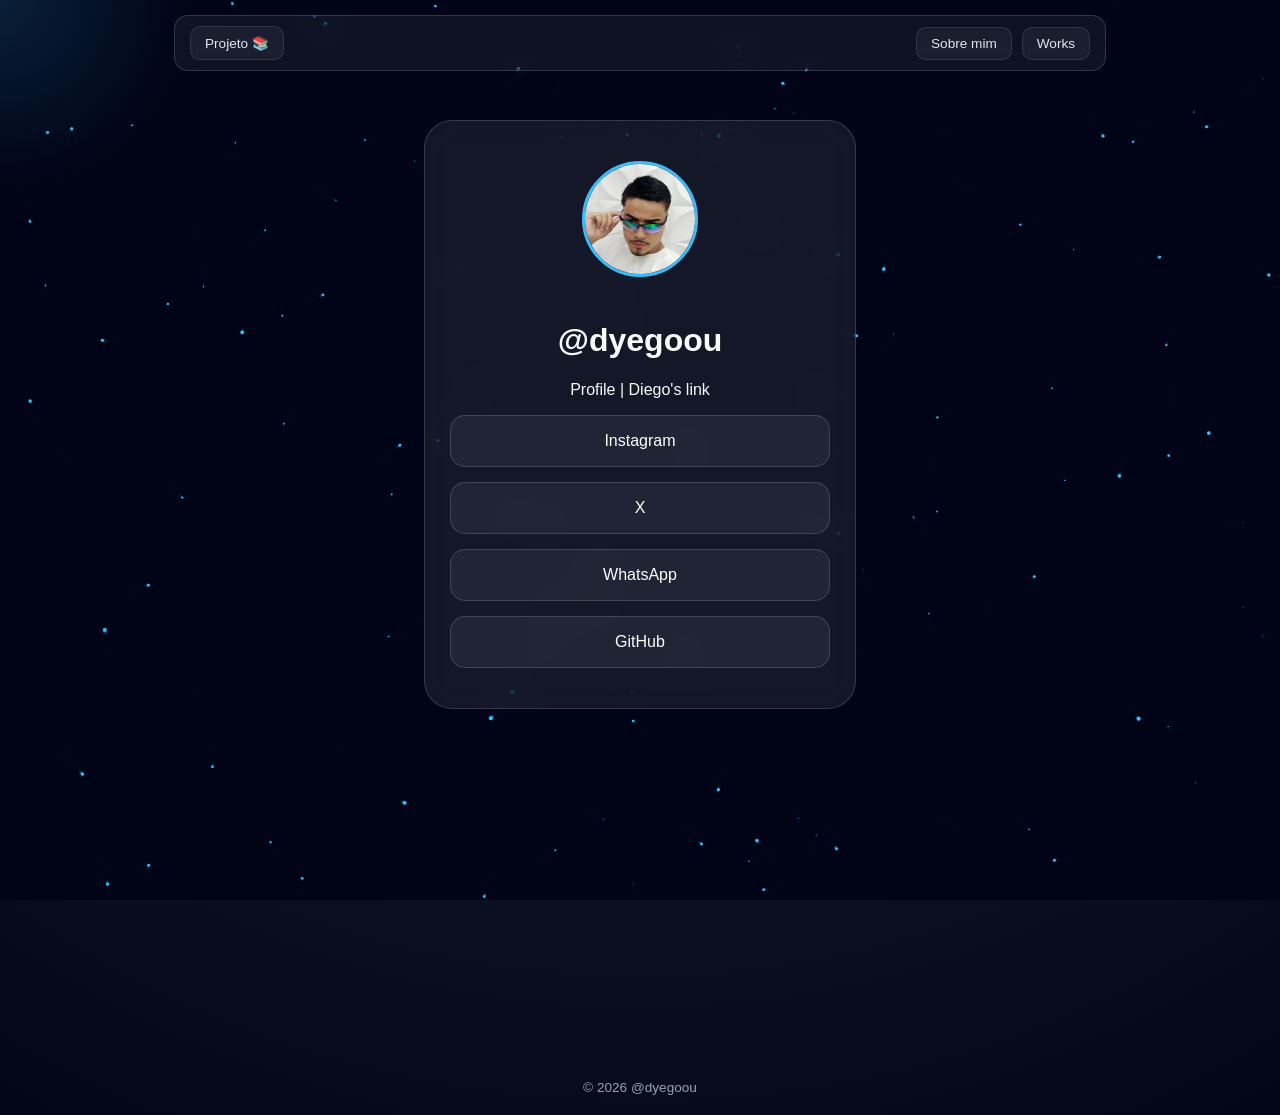
==== commit 051d953a: "Update index.html" ====
--- a/index.html
+++ b/index.html
@@ -15,7 +15,6 @@
 
     <a href="index.html" class="logo">Projeto 📚</a>
 
-    <!-- BOTÃO MOBILE -->
     <div class="menu-toggle" id="menuToggle">☰</div>
 
     <div class="topbar-right" id="menu">
@@ -126,13 +125,15 @@
 if(e.target!==fullImg)closeLightbox();
 };
 
-/* MENU MOBILE */
+/* MENU MOBILE FUNCIONANDO */
 const toggle = document.getElementById("menuToggle");
 const menu = document.getElementById("menu");
 
-toggle.addEventListener("click", () => {
-menu.classList.toggle("active");
-});
+if (toggle && menu) {
+    toggle.addEventListener("click", () => {
+        menu.classList.toggle("active");
+    });
+}
 </script>
 
 </body>
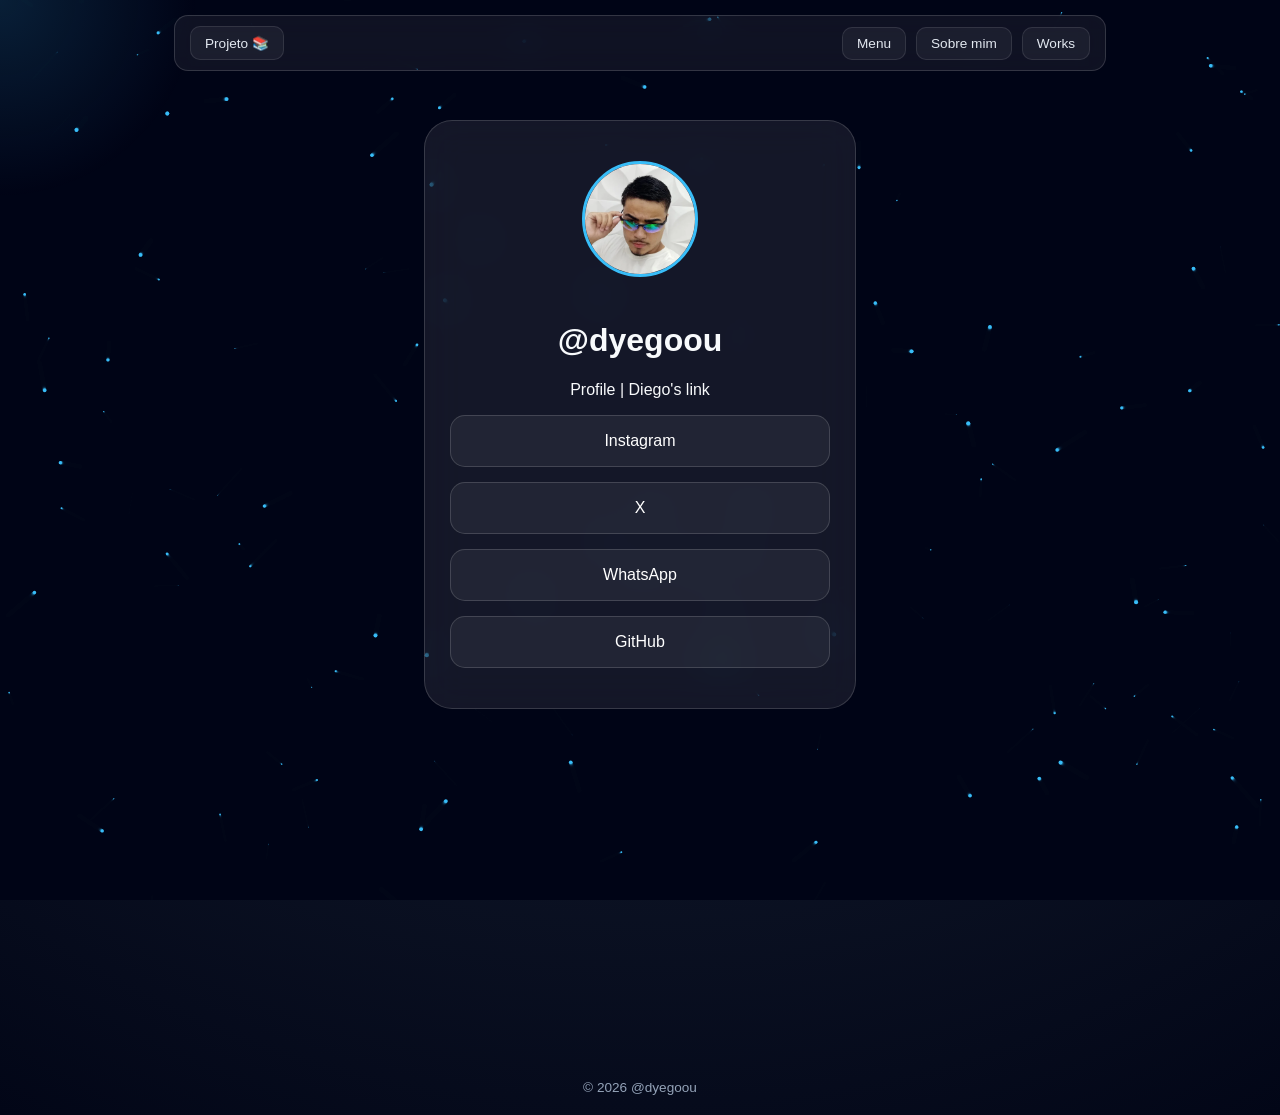
==== commit 0e365f1b: "Update index.html" ====
--- a/index.html
+++ b/index.html
@@ -17,10 +17,11 @@
 
     <div class="menu-toggle" id="menuToggle">☰</div>
 
-    <div class="topbar-right" id="menu">
-        <a href="aboutme.html">Sobre mim</a>
-        <a href="works.html">Works</a>
-    </div>
+<div class="topbar-right" id="menu">
+    <a href="index.html">Menu</a> <!-- NOVO -->
+    <a href="aboutme.html">Sobre mim</a>
+    <a href="works.html">Works</a>
+</div>
 
 </div>
 
--- a/style.css
+++ b/style.css
@@ -3,15 +3,23 @@
     --text: #f8fafc;
 }
 
+/* ===== BODY ===== */
 body {
     margin: 0;
     font-family: 'Inter', sans-serif;
     color: var(--text);
-    overflow: hidden;
+    overflow-x: hidden;
+    overflow-y: auto;
     background: radial-gradient(circle at top, #1e293b, #020617);
 }
 
-/* TOPBAR */
+/* ===== TOPBAR ===== */
+.topbar.hidden {
+    opacity: 0;
+    pointer-events: none;
+    transition: 0.3s;
+}
+
 .topbar {
     position: fixed;
     top: 15px;
@@ -42,6 +50,7 @@
     color: #e2e8f0;
     text-decoration: none;
     font-size: 0.85rem;
+    transition: 0.3s;
 }
 
 .topbar a:hover {
@@ -54,7 +63,7 @@
     gap: 10px;
 }
 
-/* CANVAS */
+/* ===== CANVAS ===== */
 #bgCanvas {
     position: fixed;
     width: 100%;
@@ -62,7 +71,7 @@
     z-index: -1;
 }
 
-/* GLOW */
+/* ===== GLOW ===== */
 .glow {
     position: fixed;
     width: 400px;
@@ -72,219 +81,7 @@
     transform: translate(-50%, -50%);
 }
 
-/* CONTAINER */
-.wrapper {
-    display: flex;
-    justify-content: center;
-    align-items: center;
-    height: 100vh;
-}
-
-.container {
-    max-width: 700px;
-    text-align: center;
-    padding: 40px;
-    border-radius: 20px;
-    background: rgba(255,255,255,0.08);
-    backdrop-filter: blur(15px);
-    border: 1px solid rgba(255,255,255,0.1);
-}
-
-/* CARDS */
-.work {
-    margin-top: 20px;
-    padding: 20px;
-    border-radius: 15px;
-    background: rgba(255,255,255,0.08);
-    border: 1px solid rgba(255,255,255,0.1);
-    transition: 0.3s;
-}
-
-.work:hover {
-    transform: translateY(-5px);
-    border-color: rgba(56,189,248,0.4);
-}
-
-:root {
-    --accent: #38bdf8;
-    --text: #f8fafc;
-}
-
-body {
-    margin: 0;
-    font-family: 'Inter', sans-serif;
-    color: var(--text);
-    overflow: hidden;
-    background: radial-gradient(circle at top, #1e293b, #020617);
-}
-
-/* TOPBAR */
-.topbar {
-    position: fixed;
-    top: 15px;
-    left: 50%;
-    transform: translateX(-50%);
-    width: 90%;
-    max-width: 900px;
-
-    display: flex;
-    justify-content: space-between;
-    align-items: center;
-
-    padding: 10px 15px;
-
-    border-radius: 14px;
-    background: rgba(255,255,255,0.06);
-    backdrop-filter: blur(15px);
-    border: 1px solid rgba(255,255,255,0.15);
-
-    z-index: 999;
-}
-
-.topbar a {
-    padding: 8px 14px;
-    border-radius: 10px;
-    background: rgba(255,255,255,0.05);
-    border: 1px solid rgba(255,255,255,0.1);
-    color: #e2e8f0;
-    text-decoration: none;
-    font-size: 0.85rem;
-    transition: 0.3s;
-}
-
-.topbar a:hover {
-    background: rgba(56,189,248,0.2);
-    color: var(--accent);
-}
-
-.topbar-right {
-    display: flex;
-    gap: 10px;
-}
-
-/* CANVAS */
-#bgCanvas {
-    position: fixed;
-    width: 100%;
-    height: 100%;
-    z-index: -1;
-}
-
-/* GLOW */
-.glow {
-    position: fixed;
-    width: 400px;
-    height: 400px;
-    background: radial-gradient(circle, rgba(56,189,248,0.15), transparent 70%);
-    pointer-events: none;
-    transform: translate(-50%, -50%);
-}
-
-/* CONTAINER */
-.wrapper {
-    display: flex;
-    justify-content: center;
-    align-items: center;
-    height: 100vh;
-}
-
-.container {
-    max-width: 600px;
-    text-align: center;
-    padding: 40px;
-    border-radius: 20px;
-    background: rgba(255,255,255,0.08);
-    backdrop-filter: blur(15px);
-    border: 1px solid rgba(255,255,255,0.1);
-}
-
-
-:root {
-    --bg-dark: #0f172a;
-    --bg-secondary: #1e293b;
-    --accent: #38bdf8;
-    --text: #f8fafc;
-
-}
-body {
-    margin: 0;
-    font-family: 'Inter', sans-serif;
-    color: var(--text);
-    overflow-x: hidden;
-    overflow-y: auto;
-    background: radial-gradient(circle at top, #1e293b, #020617);
-}
-
-/* ===== TOPBAR CORRIGIDA ===== */
-
-.topbar.hidden {
-    opacity: 0;
-    pointer-events: none;
-    transition: 0.3s;
-}
-
-.topbar {
-    position: fixed;
-    top: 15px;
-    left: 50%;
-    transform: translateX(-50%);
-    width: 90%;
-    max-width: 900px;
-
-    display: flex;
-    justify-content: space-between;
-    align-items: center;
-
-    padding: 10px 15px;
-
-    border-radius: 14px;
-    background: rgba(255,255,255,0.06);
-    backdrop-filter: blur(15px);
-    border: 1px solid rgba(255,255,255,0.15);
-
-    z-index: 999;
-}
-
-.topbar a {
-    padding: 8px 14px;
-    border-radius: 10px;
-    background: rgba(255,255,255,0.05);
-    border: 1px solid rgba(255,255,255,0.1);
-    color: #e2e8f0;
-    text-decoration: none;
-    font-size: 0.85rem;
-    transition: 0.3s;
-}
-
-.topbar a:hover {
-    background: rgba(56,189,248,0.2);
-    color: var(--accent);
-}
-
-.topbar-right {
-    display: flex;
-    gap: 10px;
-}
-
-/* CANVAS */
-#bgCanvas {
-    position: fixed;
-    width: 100%;
-    height: 100%;
-    z-index: -1;
-}
-
-/* GLOW */
-.glow {
-    position: fixed;
-    width: 400px;
-    height: 400px;
-    background: radial-gradient(circle, rgba(56,189,248,0.15), transparent 70%);
-    pointer-events: none;
-    transform: translate(-50%, -50%);
-}
-
-/* CENTRALIZA */
+/* ===== WRAPPER ===== */
 .wrapper {
     display: flex;
     justify-content: center;
@@ -293,7 +90,7 @@
     padding-top: 120px;
 }
 
-/* CARD */
+/* ===== CONTAINER ===== */
 .container {
     width: 100%;
     max-width: 380px;
@@ -305,7 +102,12 @@
     border: 1px solid rgba(255,255,255,0.15);
 }
 
-/* PERFIL */
+/* ===== WORKS CONTAINER ===== */
+.works-container {
+    max-width: 700px;
+}
+
+/* ===== PROFILE ===== */
 .profile-img {
     width: 110px;
     height: 110px;
@@ -315,14 +117,13 @@
     cursor: pointer;
 }
 
-/* LINKS */
+/* ===== LINKS ===== */
 .links {
     display: flex;
     flex-direction: column;
     gap: 15px;
 }
 
-/* BOTÕES */
 .link-card {
     padding: 16px;
     border-radius: 15px;
@@ -330,15 +131,91 @@
     color: white;
     background: rgba(255,255,255,0.06);
     border: 1px solid rgba(255,255,255,0.15);
-}
-
-/* CORES */
-.instagram:hover { background: #E1306C; }
+    transition: 0.3s;
+}
+
+.link-card:hover {
+    transform: translateY(-4px);
+}
+
+/* ===== CORES ===== */
+.instagram:hover { background: linear-gradient(45deg,#E1306C,#F77737); }
 .x:hover { background: #000; }
 .whatsapp:hover { background: #25D366; }
 .github:hover { background: #171515; }
 
-/* LIGHTBOX */
+/* ===== WORKS (CARDS PREMIUM) ===== */
+.work {
+    width: 100%;
+    box-sizing: border-box;
+
+    margin-top: 20px;
+    padding: 25px;
+
+    border-radius: 18px;
+
+    background: rgba(255,255,255,0.08);
+    border: 1px solid rgba(255,255,255,0.15);
+
+    backdrop-filter: blur(18px);
+
+    box-shadow: 0 15px 40px rgba(0,0,0,0.5);
+
+    transition: 0.35s;
+}
+
+.work:hover {
+    transform: translateY(-6px) scale(1.01);
+    border-color: rgba(56,189,248,0.5);
+    box-shadow: 0 20px 50px rgba(56,189,248,0.15);
+}
+
+.work h3 {
+    margin-bottom: 10px;
+}
+
+.work p {
+    color: #94a3b8;
+    font-size: 0.95rem;
+}
+
+/* ===== BOTÃO PROJETO ===== */
+.btn-project {
+    display: inline-block;
+    margin-top: 15px;
+    padding: 10px 18px;
+
+    border-radius: 10px;
+
+    background: rgba(56,189,248,0.15);
+    border: 1px solid rgba(56,189,248,0.4);
+
+    color: #38bdf8;
+    text-decoration: none;
+    font-weight: 600;
+
+    transition: 0.3s;
+}
+
+.btn-project:hover {
+    background: #38bdf8;
+    color: #0f172a;
+    box-shadow: 0 0 15px #38bdf8;
+}
+
+/* ===== ANIMAÇÃO ===== */
+.reveal {
+    opacity: 0;
+    transform: translateY(40px);
+    transition: 0.6s ease;
+}
+
+.reveal.active {
+    opacity: 1;
+    transform: translateY(0);
+}
+
+/* ===== LIGHTBOX ===== */
 .image-overlay {
     display: none;
     position: fixed;
@@ -370,22 +247,31 @@
     cursor: pointer;
 }
 
-/* FOOTER */
+/* ===== FOOTER ===== */
 footer {
     margin-top: 40px;
     padding: 20px 0;
     text-align: center;
     font-size: 0.85rem;
-    color: #94a3b8
-}
-
-/* ===== MOBILE PREMIUM ===== */
+    color: #94a3b8;
+}
+
+/* ===== MENU MOBILE ===== */
+.menu-toggle {
+    display: none;
+}
+
+/* ===== MOBILE ===== */
 @media (max-width: 600px) {
 
     .menu-toggle {
         display: block;
-        font-size: 20px;
+        font-size: 22px;
         cursor: pointer;
+        padding: 6px 10px;
+        border-radius: 8px;
+        background: rgba(255,255,255,0.08);
+        border: 1px solid rgba(255,255,255,0.15);
     }
 
     .topbar-right {
@@ -418,12 +304,12 @@
         pointer-events: auto;
     }
 
-    .topbar {
-        padding: 10px;
-    }
-
     .logo {
         font-size: 0.7rem;
+    }
+
+    .wrapper {
+        padding-top: 100px;
     }
 
     .container {
@@ -435,11 +321,16 @@
         width: 80px;
         height: 80px;
     }
-}
-
-/* ESCONDE NO DESKTOP */
-.menu-toggle {
-    display: none;
-}
-
- /*ENDS THE CSS CODE*/
+
+    .link-card {
+        font-size: 0.9rem;
+        padding: 14px;
+    }
+
+    /* 🔥 CORREÇÃO DEFINITIVA DO WORKS */
+    .work {
+        width: 100%;
+        box-sizing: border-box;
+        padding: 18px;
+    }
+}
